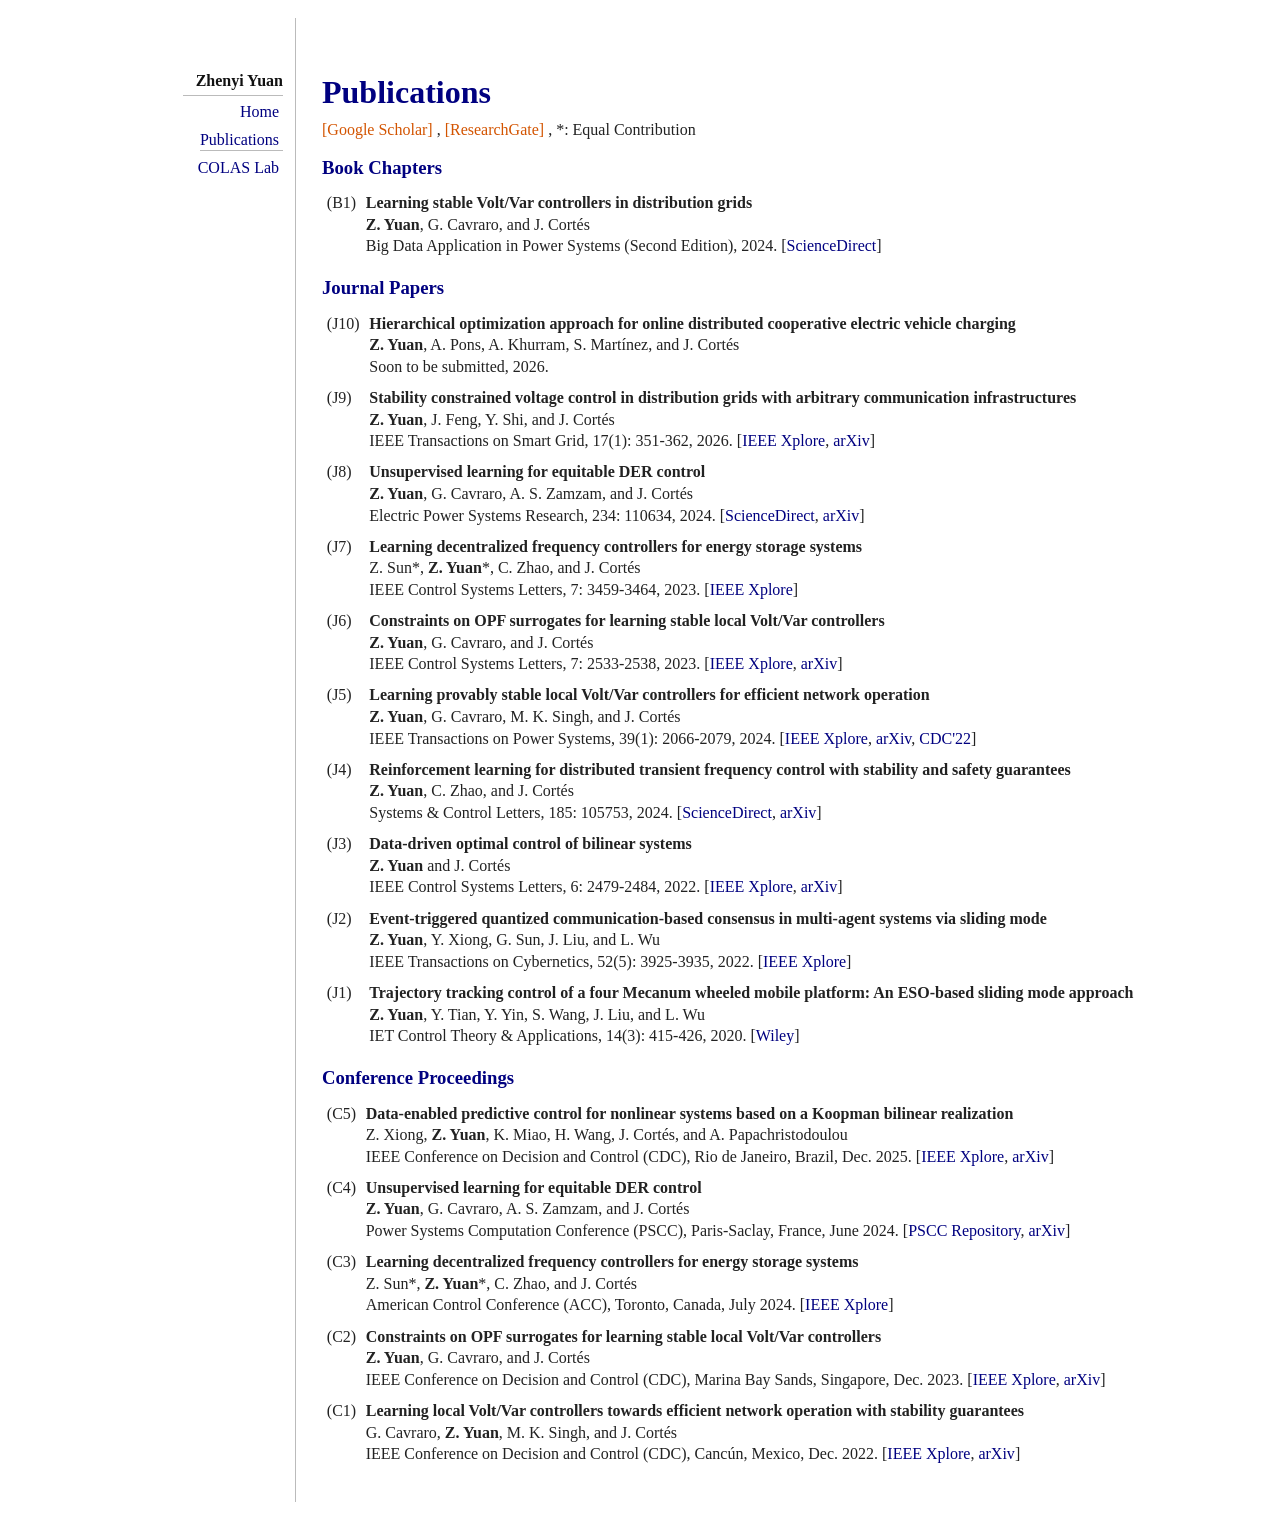
==== publications.html @ 8fca3bff "COLAS" ====
<!DOCTYPE html PUBLIC "-//W3C//DTD XHTML 1.1//EN"
  "http://www.w3.org/TR/xhtml11/DTD/xhtml11.dtd">
<html xmlns="http://www.w3.org/1999/xhtml" xml:lang="en">
<head>
<meta name="generator" content="jemdoc, see http://jemdoc.jaboc.net/" />
<meta http-equiv="Content-Type" content="text/html;charset=utf-8" />
<link rel="stylesheet" href="jemdoc.css" type="text/css" />
<title>Zhenyi Yuan's Homepage </title>
<link rel="shortcut icon" href="hkust.png" >
</head>
<body>
<table summary="Table for page layout." id="tlayout">
<tr valign="top">
<td id="layout-menu">
<div class="menu-category">Zhenyi Yuan</div>
<div class="menu-item"><a href="index.html">Home</a></div>
<div class="menu-item"><a href="publications.html" class="current">Publications</a></div>
<div class="menu-item"><a href="team.html">COLAS Lab</a></div>
</td>
<td id="layout-content">
<div id="toptitle">
<h1>Publications </h1>
</div>

<p>
<span class="publink">
  <a href="https://scholar.google.com/citations?user=M7i0_74AAAAJ&hl=en" target=&ldquo;blank&rdquo;>[Google Scholar]</a>
</span>,
<span class="publink">
<a href="https://www.researchgate.net/profile/Zhenyi-Yuan" target=&ldquo;blank&rdquo;>[ResearchGate]</a>
</span>,
*: Equal Contribution
</p>

<h3>Book Chapters</h3>
<table id="chapters">
<tr><td>(B1) </td><td> <b>Learning stable Volt/Var controllers in distribution grids</b> <br /><b>Z. Yuan</b>, G. Cavraro, and J. Cortés <br />
Big Data Application in Power Systems (Second Edition), 2024. [<a href="https://www.sciencedirect.com/science/article/pii/B978044321524700013X" target="blank">ScienceDirect</a>] </td></tr>

</table>


<h3>Journal Papers</h3>
<table id="journals-accepted">
<tr><td> (J10) </td><td class="c2"> <b>Hierarchical optimization approach for online distributed cooperative electric vehicle charging</b> <br/> 
<b>Z. Yuan</b>, A. Pons, A. Khurram, S. Martínez, and J. Cortés  <br />
Soon to be submitted, 2026.
</td></tr>

<tr><td> (J9) </td><td class="c2"> <b>Stability constrained voltage control in distribution grids with arbitrary communication infrastructures</b> <br/> 
<b>Z. Yuan</b>, J. Feng, Y. Shi, and J. Cortés  <br />
IEEE Transactions on Smart Grid, 17(1): 351-362, 2026. [<a href="https://ieeexplore.ieee.org/document/11164977" target="blank">IEEE Xplore</a>, <a href="https://arxiv.org/abs/2507.18158" target=&ldquo;blank&rdquo;>arXiv</a>] 
</td></tr>

<tr><td> (J8) </td><td class="c2"> <b>Unsupervised learning for equitable DER control</b> <br/> 
<b>Z. Yuan</b>, G. Cavraro, A. S. Zamzam, and J. Cortés  <br />
Electric Power Systems Research, 234: 110634, 2024. [<a href="https://www.sciencedirect.com/science/article/abs/pii/S0378779624005200" target="blank">ScienceDirect</a>, <a href="https://arxiv.org/abs/2403.11068" target="blank">arXiv</a>] 
</td></tr>

<tr><td> (J7) </td><td class="c2"> <b>Learning decentralized frequency controllers for energy storage systems</b> <br/> 
Z. Sun*, <b>Z. Yuan</b>*, C. Zhao, and J. Cortés  <br />
IEEE Control Systems Letters, 7: 3459-3464, 2023. [<a href="https://ieeexplore.ieee.org/abstract/document/10315186/" target="blank">IEEE Xplore</a>]
</td></tr>

<tr><td> (J6) </td><td class="c2"> <b>Constraints on OPF surrogates for learning stable local Volt/Var controllers</b> <br/> 
<b>Z. Yuan</b>, G. Cavraro, and J. Cortés  <br />
IEEE Control Systems Letters, 7: 2533-2538, 2023. [<a href="https://ieeexplore.ieee.org/abstract/document/10158325" target="blank">IEEE Xplore</a>, <a href="https://arxiv.org/abs/2306.04464" target="blank">arXiv</a>]
</td></tr>

<tr><td> (J5) </td><td class="c2"> <b>Learning provably stable local Volt/Var controllers for efficient network operation</b> <br/> 
<b>Z. Yuan</b>, G. Cavraro, M. K. Singh, and J. Cortés  <br />
IEEE Transactions on Power Systems, 39(1): 2066-2079, 2024. [<a href="https://ieeexplore.ieee.org/abstract/document/10106014" target="blank">IEEE Xplore</a>, <a href="https://arxiv.org/abs/2209.12956" target="blank">arXiv</a>, <a href="https://ieeexplore.ieee.org/abstract/document/9992647" target="blank">CDC'22</a>] 
</td></tr>

<tr><td> (J4) </td><td class="c2"> <b>Reinforcement learning for distributed transient frequency control with stability and safety guarantees</b> <br/> 
<b>Z. Yuan</b>, C. Zhao, and J. Cortés  <br />
Systems & Control Letters, 185: 105753, 2024. [<a href="https://www.sciencedirect.com/science/article/abs/pii/S0167691124000410" target="blank">ScienceDirect</a>, <a href="https://arxiv.org/abs/2207.03329" target="blank">arXiv</a>] 
</td></tr>

<tr><td> (J3) </td><td class="c2"> <b>Data-driven optimal control of bilinear systems</b> <br/> 
<b>Z. Yuan</b> and J. Cortés  <br />
IEEE Control Systems Letters, 6: 2479-2484, 2022. [<a href="https://ieeexplore.ieee.org/abstract/document/9749761" target="blank">IEEE Xplore</a>, <a href="https://arxiv.org/abs/2112.15510" target="blank">arXiv</a>] 
</td></tr>

<tr><td> (J2) </td><td class="c2"> <b>Event-triggered quantized communication-based consensus in multi-agent systems via sliding mode</b> <br/> 
<b>Z. Yuan</b>, Y. Xiong, G. Sun, J. Liu, and L. Wu  <br />
IEEE Transactions on Cybernetics, 52(5): 3925-3935, 2022. [<a href="https://ieeexplore.ieee.org/abstract/document/9205235" target="blank">IEEE Xplore</a>]
</td></tr>

<tr><td> (J1) </td><td class="c2"> <b>Trajectory tracking control of a four Mecanum wheeled mobile platform: An ESO-based sliding mode approach</b> <br/> 
<b>Z. Yuan</b>, Y. Tian, Y. Yin, S. Wang, J. Liu, and L. Wu  <br />
IET Control Theory & Applications, 14(3): 415-426, 2020. [<a href="https://ietresearch.onlinelibrary.wiley.com/doi/full/10.1049/iet-cta.2018.6127" target="blank">Wiley</a>]
</td></tr>

</table>


<h3>Conference Proceedings</h3>
<table id="conferences">

<tr><td>(C5) </td><td>  <b>Data-enabled predictive control for nonlinear systems based on a Koopman bilinear realization</b> <br />
Z. Xiong, <b>Z. Yuan</b>, K. Miao, H. Wang, J. Cortés, and A. Papachristodoulou <br />
IEEE Conference on Decision and Control (CDC), Rio de Janeiro, Brazil, Dec. 2025. [<a href="https://ieeexplore.ieee.org/document/11312522" target="blank">IEEE Xplore</a>, <a href="https://arxiv.org/pdf/2505.03346" target=&ldquo;blank&rdquo;>arXiv</a>] 
</td></tr>

<tr><td>(C4) </td><td>  <b>Unsupervised learning for equitable DER control</b> <br />
<b>Z. Yuan</b>, G. Cavraro, A. S. Zamzam, and J. Cortés <br />
Power Systems Computation Conference (PSCC), Paris-Saclay, France, June 2024.
[<a href="https://pscc-central.epfl.ch/repo/papers/2024/2024_908.pdf" target="blank">PSCC Repository</a>, <a href="https://arxiv.org/abs/2403.11068" target="blank">arXiv</a>]
</td></tr>

<tr><td>(C3) </td><td>  <b>Learning decentralized frequency controllers for energy storage systems</b> <br />
Z. Sun*, <b>Z. Yuan</b>*, C. Zhao, and J. Cortés  <br />
American Control Conference (ACC), Toronto, Canada, July 2024. [<a href="https://ieeexplore.ieee.org/abstract/document/10315186/" target="blank">IEEE Xplore</a>] 
</td></tr>

<tr><td>(C2) </td><td>  <b>Constraints on OPF surrogates for learning stable local Volt/Var controllers</b> <br />
<b>Z. Yuan</b>, G. Cavraro, and J. Cortés <br />
IEEE Conference on Decision and Control (CDC), Marina Bay Sands, Singapore, Dec. 2023. [<a href="https://ieeexplore.ieee.org/abstract/document/10158325" target="blank">IEEE Xplore</a>, <a href="https://arxiv.org/abs/2306.04464" target="blank">arXiv</a>]
</td></tr>

<tr><td>(C1) </td><td>  <b>Learning local Volt/Var controllers towards efficient network operation with stability guarantees</b> <br />
G. Cavraro, <b>Z. Yuan</b>, M. K. Singh, and J. Cortés <br />
IEEE Conference on Decision and Control (CDC), Cancún, Mexico, Dec. 2022. [<a href="https://ieeexplore.ieee.org/abstract/document/9992647" target="blank">IEEE Xplore</a>, <a href="https://arxiv.org/abs/2208.09117" target="blank">arXiv</a>]  </td></tr>

</table>


</td>
</tr>

<div id="footer">
<div id="footer-text">
Page generated 2025-10-17 07:30:43 CEST, by <a href="https://github.com/wsshin/jemdoc_mathjax" target="blank">jemdoc+MathJax</a>.
</div>
</div>
</table>
</body>
</html>
---- jemdoc.css ----
/* --- Jemdoc CSS (cleaned & minimal) --- */

/* Global reset */
html { box-sizing: border-box; }
*, *:before, *:after { box-sizing: inherit; }

body {
  margin: 0;
  padding-bottom: 8px;
  background: #fff;
  color: #222;
  /* font-family: -apple-system, BlinkMacSystemFont, "Segoe UI", Roboto, sans-serif; */
  font-family: Palatino, "Palatino Linotype", Book Antiqua, Georgia, serif; 
  font-size: 16px;
  line-height: 1.35;
}

/* Top title */
div#toptitle,
div#toptitle h1 {
  border-bottom: none; /* no lines under main title */
}

/* Grid layout */
table#tlayout {
  border: none;
  border-collapse: separate;
  background: #fff;
  width: 100%;
}

/* Sidebar menu */
#layout-menu {
  min-width: 240px;
  background: #fff;                /* plain white */
  border-right: 1px solid #bbb;    /* medium divider line */
  vertical-align: top;
  white-space: nowrap;
  text-align: right;               /* right align items */
  padding: 0.75rem 12px;
}

/* Sidebar categories */
div.menu-category {
  display: inline-block;           /* underline only under text */
  font-weight: 700;
  margin-top: 2.5rem;
  padding-bottom: 0.2rem;
  border-bottom: 1px solid #bbb;
  color: #111;
  width: 100px;   /* control underline length */
}

/* Sidebar items */
div.menu-item {
  margin: 0.35rem 0;
}

#layout-menu a {
  display: inline-block;
  padding-right: 4px;              /* breathing room from border */
  color: #000080;
  text-decoration: none;
}
#layout-menu a:hover {
  text-decoration: underline;
}
#layout-menu a.current {
  border-bottom: 1px solid #bbb;
}

/* Main content */
#layout-content {
  background: #fff;
  border: none;
  vertical-align: top;
  text-align: justify;
  padding: 2.5rem 1.5rem 2rem;     /* extra top padding */
  max-width: 800px;                /* limit width */
}

/* Headings */
h1, h2, h3 {
  color: #000080;
  margin: 0.7rem 0 0.35rem;
  line-height: 1.1;
  padding: 0.35rem 0 0.2rem;
  border-bottom: none;             /* no underlines */
}

/* Paragraphs & lists */
p { margin: 0 0 0.75rem; }

ul, ol {
  margin: 0.25rem 0 0.5rem;   /* tighten top/bottom around lists */
  padding-left: 1.2rem;
}

ul li, ol li {
  margin-bottom: 0.2rem;      /* tighter gap between bullets */
}

li p {
  margin: 0.1rem;                  /* remove paragraph margin inside list items */
}

li ul, li ol { margin-top: 0.15rem; }
p + ul, p + ol { margin-top: -0.3rem; }

/* Content links */
a { color: #000080; text-decoration: none; }
a:hover { text-decoration: underline; }

/* Tables & code */
table {
  border-collapse: collapse;
  margin: 1rem 0;              /* space around the table */
}
th, td {
  padding: 0.3rem 0.3rem;      /* smaller padding inside cells */
  text-align: left;
  vertical-align: top;
}

pre, tt {
  font-family: Menlo, Consolas, ui-monospace, monospace;
  font-size: 90%;
}

tt {
  background: #ffffdd;
}

/* 1) Tighten ALL tables in the content area */
#layout-content table {
  margin-top: 0rem !important;
  margin-bottom: 0rem !important;
}

/* 2) If your fork wraps table blocks, tighten common wrappers */
#layout-content .tableblock,
#layout-content .infoblock,
#layout-content .codeblock,
#layout-content .blockcontent,
#layout-content .block {
  margin-top: 0rem !important;
  margin-bottom: 0rem !important;
  padding-top: 0 !important;
  padding-bottom: 0 !important;
}

/* 3) When a heading is followed directly by a table/block, remove the gap */
#layout-content h1 + table,
#layout-content h2 + table,
#layout-content h3 + table,
#layout-content h1 + .tableblock,
#layout-content h2 + .tableblock,
#layout-content h3 + .tableblock,
#layout-content h1 + .block,
#layout-content h2 + .block,
#layout-content h3 + .block {
  margin-top: 0rem !important;
}

/* Images */
img { border: none; max-width: 100%; height: auto; }
img.portrait {
  float: right;
  margin: 0.2rem 0 1rem 1rem;
  width: 220px;
  border-radius: 6px;
}

/* Footer */
div#footer { display: none; }

/* Print */
@media print {
  #layout-menu { display: none; }
}


/* clamp line length for common blocks */
#layout-content > p,
#layout-content > ul,
#layout-content > ol,
#layout-content > pre,
#layout-content > table,
#layout-content > h1,
#layout-content > h2,
#layout-content > h3,
#layout-content > div:not(#toptitle) {
  max-width: 1000px;
  margin-right: auto;    /* creates right-side white space */
  margin-left: 0;        /* keep aligned to sidebar */
}

/* Special link color */
.publink a {
  color: #d35400;
}

.publink a:hover {
  color: #e67e22;
}

#journals-submitted td:nth-child(2) {
  text-align: justify;
}

#journals-accepted td:nth-child(2) {
  text-align: justify;
}

#conferences td:nth-child(2) {
  text-align: justify;
}


details {
  width: 1000px;
}
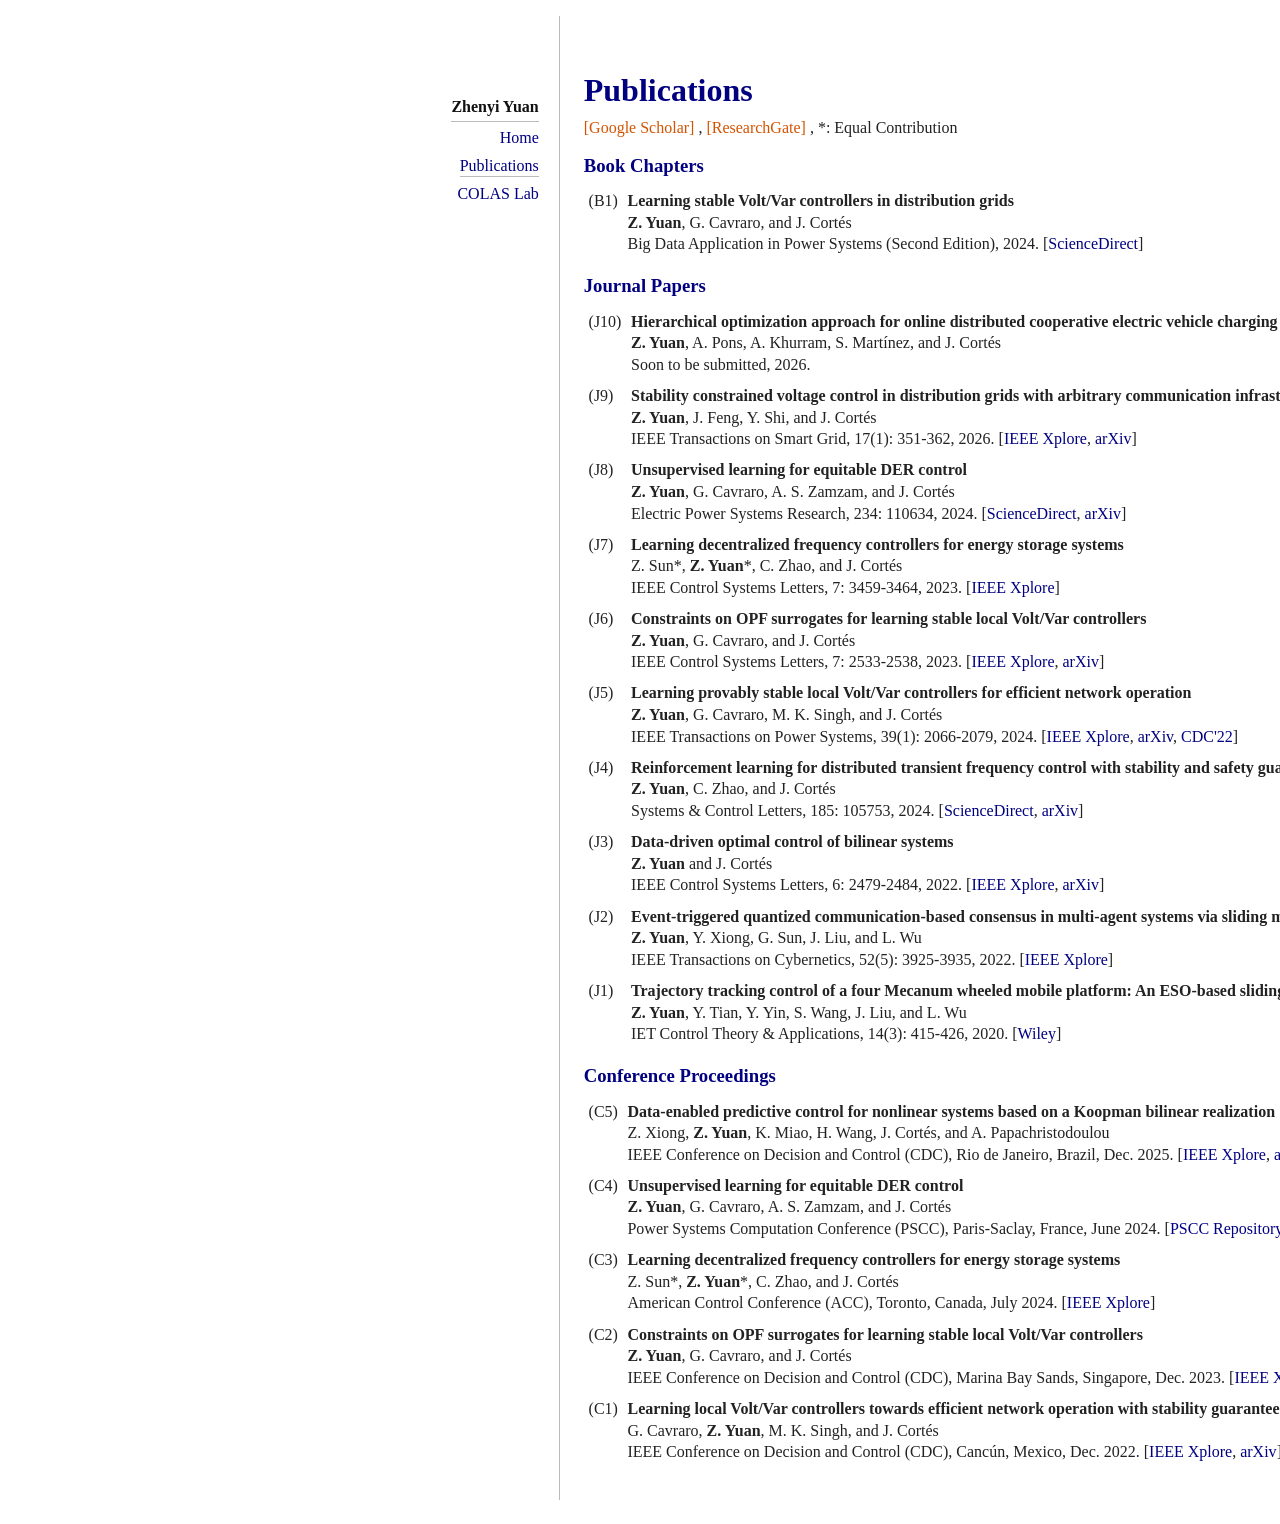
==== commit ad991c2c: "template updates" ====
--- a/publications.html
+++ b/publications.html
@@ -7,7 +7,7 @@
 <meta http-equiv="Content-Type" content="text/html;charset=utf-8" />
 <link rel="stylesheet" href="jemdoc.css" type="text/css" />
 <title>Zhenyi Yuan's Homepage </title>
-<link rel="shortcut icon" href="hkust.png" >
+<link rel="shortcut icon" href="myicon.ico" >
 </head>
 <body>
 <table summary="Table for page layout." id="tlayout">
@@ -126,15 +126,5 @@
 
 </table>
 
-
-</td>
-</tr>
-
-<div id="footer">
-<div id="footer-text">
-Page generated 2025-10-17 07:30:43 CEST, by <a href="https://github.com/wsshin/jemdoc_mathjax" target="blank">jemdoc+MathJax</a>.
-</div>
-</div>
-</table>
 </body>
 </html>
--- a/jemdoc.css
+++ b/jemdoc.css
@@ -23,21 +23,22 @@
 
 /* Grid layout */
 table#tlayout {
-  border: none;
-  border-collapse: separate;
-  background: #fff;
-  width: 100%;
+  table-layout: fixed;         /* This is the most important line */
+  width: 1400px;               /* Set a total fixed width for the website */
+  margin-left: 300px;          /* This sets the fixed distance from the left edge */
+  margin-right: auto;
+  border-collapse: collapse;
 }
 
 /* Sidebar menu */
 #layout-menu {
-  min-width: 240px;
+  width: 250px;
   background: #fff;                /* plain white */
   border-right: 1px solid #bbb;    /* medium divider line */
   vertical-align: top;
   white-space: nowrap;
   text-align: right;               /* right align items */
-  padding: 0.75rem 12px;
+  padding: 2.5rem 20px 0 0;
 }
 
 /* Sidebar categories */
@@ -48,7 +49,7 @@
   padding-bottom: 0.2rem;
   border-bottom: 1px solid #bbb;
   color: #111;
-  width: 100px;   /* control underline length */
+  width: 100 px;   /* control underline length */
 }
 
 /* Sidebar items */
@@ -58,7 +59,7 @@
 
 #layout-menu a {
   display: inline-block;
-  padding-right: 4px;              /* breathing room from border */
+  padding-right: 4 px;              /* breathing room from border */
   color: #000080;
   text-decoration: none;
 }
@@ -76,7 +77,7 @@
   vertical-align: top;
   text-align: justify;
   padding: 2.5rem 1.5rem 2rem;     /* extra top padding */
-  max-width: 800px;                /* limit width */
+  width: 1100px;                /* limit width */
 }
 
 /* Headings */
@@ -167,12 +168,17 @@
 img.portrait {
   float: right;
   margin: 0.2rem 0 1rem 1rem;
-  width: 220px;
+  width: 220 px;
   border-radius: 6px;
 }
 
 /* Footer */
-div#footer { display: none; }
+div#footer { 
+  display: block;        /* This makes it visible again */
+  padding: 2rem 0rem;  /* Adds some space so it's not cramped */
+  color: #777;           /* Makes it a subtle grey (optional) */
+  font-size: 0.85rem;    /* Makes the text slightly smaller (optional) */
+}
 
 /* Print */
 @media print {
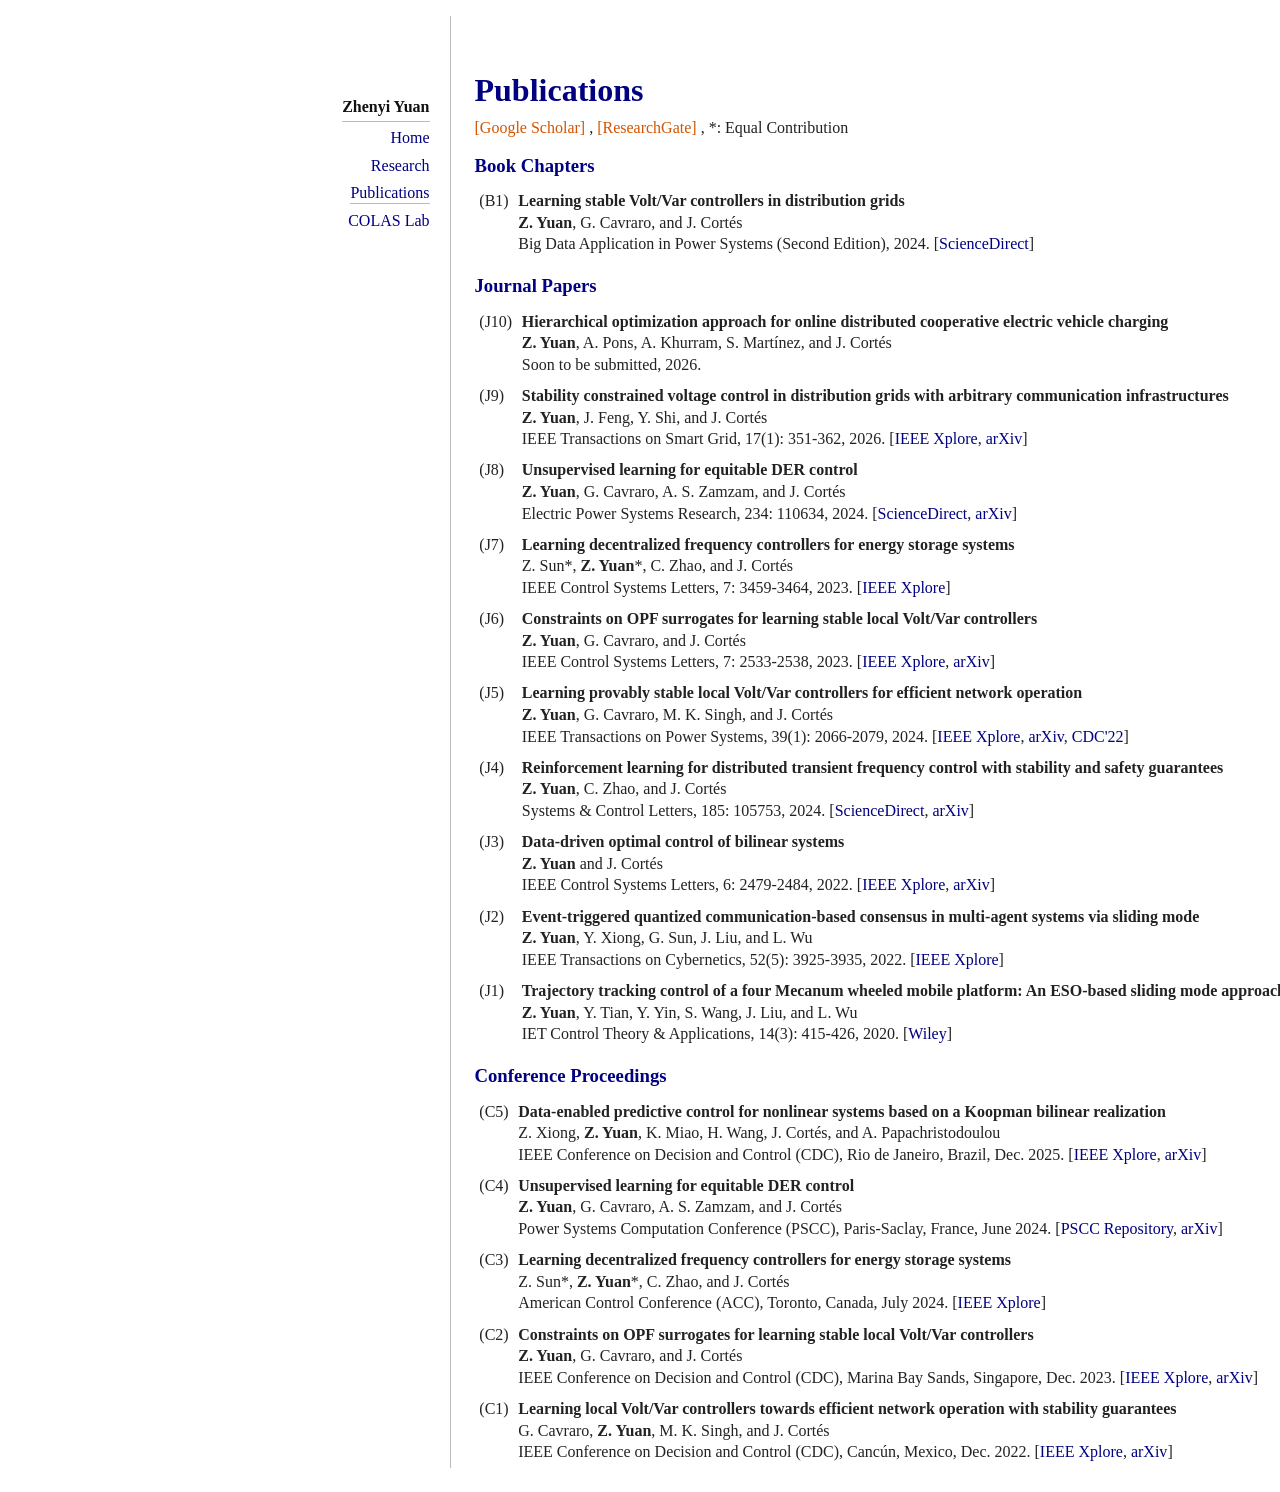
==== commit 752ac4cf: "Add research page" ====
--- a/publications.html
+++ b/publications.html
@@ -15,6 +15,7 @@
 <td id="layout-menu">
 <div class="menu-category">Zhenyi Yuan</div>
 <div class="menu-item"><a href="index.html">Home</a></div>
+<div class="menu-item"><a href="research.html">Research</a></div>
 <div class="menu-item"><a href="publications.html" class="current">Publications</a></div>
 <div class="menu-item"><a href="team.html">COLAS Lab</a></div>
 </td>
--- a/jemdoc.css
+++ b/jemdoc.css
@@ -24,8 +24,8 @@
 /* Grid layout */
 table#tlayout {
   table-layout: fixed;         /* This is the most important line */
-  width: 1400px;               /* Set a total fixed width for the website */
-  margin-left: 300px;          /* This sets the fixed distance from the left edge */
+  width: 1200px;               /* Set a total fixed width for the website */
+  margin-left: 200px;          /* This sets the fixed distance from the left edge */
   margin-right: auto;
   border-collapse: collapse;
 }
@@ -76,7 +76,7 @@
   border: none;
   vertical-align: top;
   text-align: justify;
-  padding: 2.5rem 1.5rem 2rem;     /* extra top padding */
+  padding: 2.5rem 1.5rem 0rem;     /* extra top padding */
   width: 1100px;                /* limit width */
 }
 
@@ -226,3 +226,52 @@
 details {
   width: 1000px;
 }
+
+/* Research topics */
+.topic-nav {
+  margin: 1rem 0 1.4rem;
+  padding: 0.75rem 1rem;
+  background: #f7f7fb;
+  border-left: 3px solid #000080;
+}
+
+.topic-nav p {
+  margin: 0;
+}
+
+.research-topic {
+  margin-bottom: 1.6rem;
+}
+
+.research-topic > h2 {
+  margin-top: 1.25rem;
+}
+
+.research-topic > h3 {
+  color: #444;
+  font-size: 1rem;
+  margin-top: 0.75rem;
+}
+
+table.research-work {
+  width: 100%;
+  margin: 0.1rem 0 0.6rem !important;
+}
+
+table.research-work td {
+  padding: 0.32rem 0.3rem 0.32rem 0;
+}
+
+table.research-work td:first-child {
+  width: 3.2rem;
+  color: #000080;
+  font-weight: 700;
+  white-space: nowrap;
+}
+
+.research-note {
+  margin: 0.5rem 0 0.8rem;
+  padding: 0.7rem 0.9rem;
+  background: #f7f7fb;
+  border-left: 3px solid #bbb;
+}
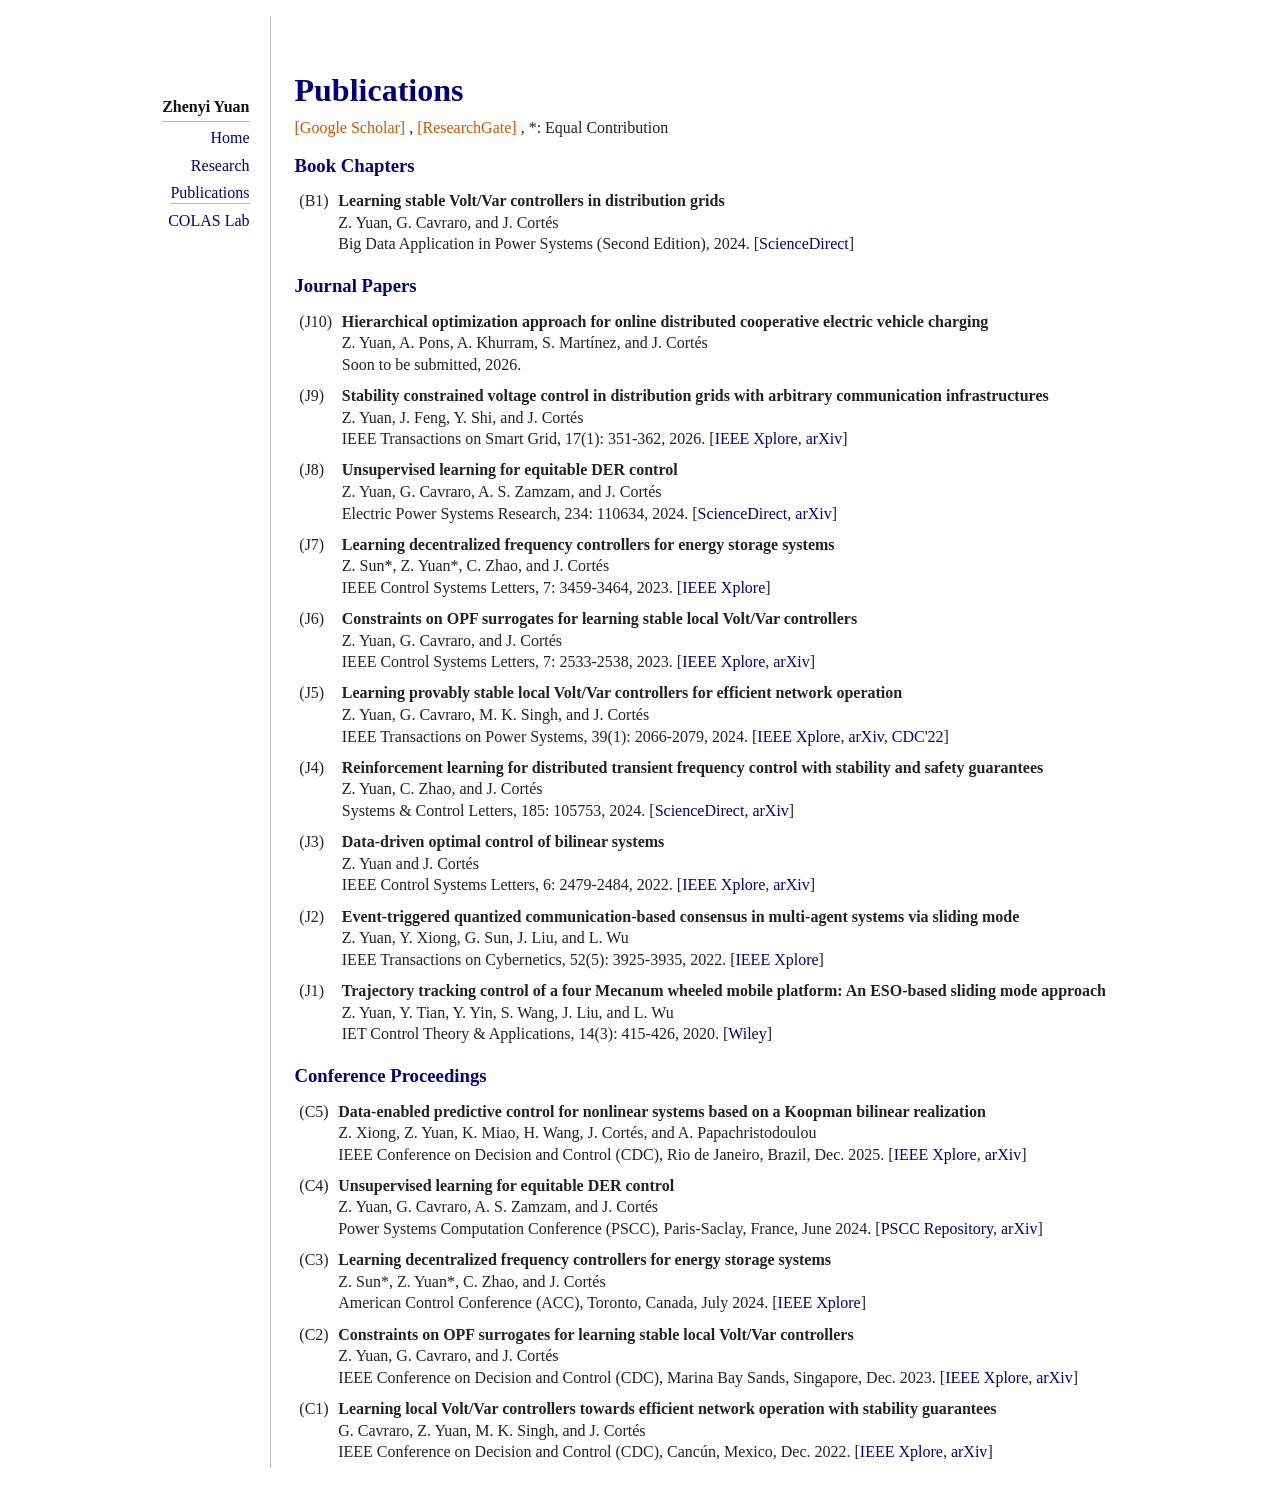
==== commit fe727856: "Update" ====
--- a/publications.html
+++ b/publications.html
@@ -36,7 +36,7 @@
 
 <h3>Book Chapters</h3>
 <table id="chapters">
-<tr><td>(B1) </td><td> <b>Learning stable Volt/Var controllers in distribution grids</b> <br /><b>Z. Yuan</b>, G. Cavraro, and J. Cortés <br />
+<tr><td>(B1) </td><td> <b>Learning stable Volt/Var controllers in distribution grids</b> <br />Z. Yuan, G. Cavraro, and J. Cortés <br />
 Big Data Application in Power Systems (Second Edition), 2024. [<a href="https://www.sciencedirect.com/science/article/pii/B978044321524700013X" target="blank">ScienceDirect</a>] </td></tr>
 
 </table>
@@ -45,52 +45,52 @@
 <h3>Journal Papers</h3>
 <table id="journals-accepted">
 <tr><td> (J10) </td><td class="c2"> <b>Hierarchical optimization approach for online distributed cooperative electric vehicle charging</b> <br/> 
-<b>Z. Yuan</b>, A. Pons, A. Khurram, S. Martínez, and J. Cortés  <br />
+Z. Yuan, A. Pons, A. Khurram, S. Martínez, and J. Cortés  <br />
 Soon to be submitted, 2026.
 </td></tr>
 
 <tr><td> (J9) </td><td class="c2"> <b>Stability constrained voltage control in distribution grids with arbitrary communication infrastructures</b> <br/> 
-<b>Z. Yuan</b>, J. Feng, Y. Shi, and J. Cortés  <br />
+Z. Yuan, J. Feng, Y. Shi, and J. Cortés  <br />
 IEEE Transactions on Smart Grid, 17(1): 351-362, 2026. [<a href="https://ieeexplore.ieee.org/document/11164977" target="blank">IEEE Xplore</a>, <a href="https://arxiv.org/abs/2507.18158" target=&ldquo;blank&rdquo;>arXiv</a>] 
 </td></tr>
 
 <tr><td> (J8) </td><td class="c2"> <b>Unsupervised learning for equitable DER control</b> <br/> 
-<b>Z. Yuan</b>, G. Cavraro, A. S. Zamzam, and J. Cortés  <br />
+Z. Yuan, G. Cavraro, A. S. Zamzam, and J. Cortés  <br />
 Electric Power Systems Research, 234: 110634, 2024. [<a href="https://www.sciencedirect.com/science/article/abs/pii/S0378779624005200" target="blank">ScienceDirect</a>, <a href="https://arxiv.org/abs/2403.11068" target="blank">arXiv</a>] 
 </td></tr>
 
 <tr><td> (J7) </td><td class="c2"> <b>Learning decentralized frequency controllers for energy storage systems</b> <br/> 
-Z. Sun*, <b>Z. Yuan</b>*, C. Zhao, and J. Cortés  <br />
+Z. Sun*, Z. Yuan*, C. Zhao, and J. Cortés  <br />
 IEEE Control Systems Letters, 7: 3459-3464, 2023. [<a href="https://ieeexplore.ieee.org/abstract/document/10315186/" target="blank">IEEE Xplore</a>]
 </td></tr>
 
 <tr><td> (J6) </td><td class="c2"> <b>Constraints on OPF surrogates for learning stable local Volt/Var controllers</b> <br/> 
-<b>Z. Yuan</b>, G. Cavraro, and J. Cortés  <br />
+Z. Yuan, G. Cavraro, and J. Cortés  <br />
 IEEE Control Systems Letters, 7: 2533-2538, 2023. [<a href="https://ieeexplore.ieee.org/abstract/document/10158325" target="blank">IEEE Xplore</a>, <a href="https://arxiv.org/abs/2306.04464" target="blank">arXiv</a>]
 </td></tr>
 
 <tr><td> (J5) </td><td class="c2"> <b>Learning provably stable local Volt/Var controllers for efficient network operation</b> <br/> 
-<b>Z. Yuan</b>, G. Cavraro, M. K. Singh, and J. Cortés  <br />
+Z. Yuan, G. Cavraro, M. K. Singh, and J. Cortés  <br />
 IEEE Transactions on Power Systems, 39(1): 2066-2079, 2024. [<a href="https://ieeexplore.ieee.org/abstract/document/10106014" target="blank">IEEE Xplore</a>, <a href="https://arxiv.org/abs/2209.12956" target="blank">arXiv</a>, <a href="https://ieeexplore.ieee.org/abstract/document/9992647" target="blank">CDC'22</a>] 
 </td></tr>
 
 <tr><td> (J4) </td><td class="c2"> <b>Reinforcement learning for distributed transient frequency control with stability and safety guarantees</b> <br/> 
-<b>Z. Yuan</b>, C. Zhao, and J. Cortés  <br />
+Z. Yuan, C. Zhao, and J. Cortés  <br />
 Systems & Control Letters, 185: 105753, 2024. [<a href="https://www.sciencedirect.com/science/article/abs/pii/S0167691124000410" target="blank">ScienceDirect</a>, <a href="https://arxiv.org/abs/2207.03329" target="blank">arXiv</a>] 
 </td></tr>
 
 <tr><td> (J3) </td><td class="c2"> <b>Data-driven optimal control of bilinear systems</b> <br/> 
-<b>Z. Yuan</b> and J. Cortés  <br />
+Z. Yuan and J. Cortés  <br />
 IEEE Control Systems Letters, 6: 2479-2484, 2022. [<a href="https://ieeexplore.ieee.org/abstract/document/9749761" target="blank">IEEE Xplore</a>, <a href="https://arxiv.org/abs/2112.15510" target="blank">arXiv</a>] 
 </td></tr>
 
 <tr><td> (J2) </td><td class="c2"> <b>Event-triggered quantized communication-based consensus in multi-agent systems via sliding mode</b> <br/> 
-<b>Z. Yuan</b>, Y. Xiong, G. Sun, J. Liu, and L. Wu  <br />
+Z. Yuan, Y. Xiong, G. Sun, J. Liu, and L. Wu  <br />
 IEEE Transactions on Cybernetics, 52(5): 3925-3935, 2022. [<a href="https://ieeexplore.ieee.org/abstract/document/9205235" target="blank">IEEE Xplore</a>]
 </td></tr>
 
 <tr><td> (J1) </td><td class="c2"> <b>Trajectory tracking control of a four Mecanum wheeled mobile platform: An ESO-based sliding mode approach</b> <br/> 
-<b>Z. Yuan</b>, Y. Tian, Y. Yin, S. Wang, J. Liu, and L. Wu  <br />
+Z. Yuan, Y. Tian, Y. Yin, S. Wang, J. Liu, and L. Wu  <br />
 IET Control Theory & Applications, 14(3): 415-426, 2020. [<a href="https://ietresearch.onlinelibrary.wiley.com/doi/full/10.1049/iet-cta.2018.6127" target="blank">Wiley</a>]
 </td></tr>
 
@@ -101,28 +101,28 @@
 <table id="conferences">
 
 <tr><td>(C5) </td><td>  <b>Data-enabled predictive control for nonlinear systems based on a Koopman bilinear realization</b> <br />
-Z. Xiong, <b>Z. Yuan</b>, K. Miao, H. Wang, J. Cortés, and A. Papachristodoulou <br />
+Z. Xiong, Z. Yuan, K. Miao, H. Wang, J. Cortés, and A. Papachristodoulou <br />
 IEEE Conference on Decision and Control (CDC), Rio de Janeiro, Brazil, Dec. 2025. [<a href="https://ieeexplore.ieee.org/document/11312522" target="blank">IEEE Xplore</a>, <a href="https://arxiv.org/pdf/2505.03346" target=&ldquo;blank&rdquo;>arXiv</a>] 
 </td></tr>
 
 <tr><td>(C4) </td><td>  <b>Unsupervised learning for equitable DER control</b> <br />
-<b>Z. Yuan</b>, G. Cavraro, A. S. Zamzam, and J. Cortés <br />
+Z. Yuan, G. Cavraro, A. S. Zamzam, and J. Cortés <br />
 Power Systems Computation Conference (PSCC), Paris-Saclay, France, June 2024.
 [<a href="https://pscc-central.epfl.ch/repo/papers/2024/2024_908.pdf" target="blank">PSCC Repository</a>, <a href="https://arxiv.org/abs/2403.11068" target="blank">arXiv</a>]
 </td></tr>
 
 <tr><td>(C3) </td><td>  <b>Learning decentralized frequency controllers for energy storage systems</b> <br />
-Z. Sun*, <b>Z. Yuan</b>*, C. Zhao, and J. Cortés  <br />
+Z. Sun*, Z. Yuan*, C. Zhao, and J. Cortés  <br />
 American Control Conference (ACC), Toronto, Canada, July 2024. [<a href="https://ieeexplore.ieee.org/abstract/document/10315186/" target="blank">IEEE Xplore</a>] 
 </td></tr>
 
 <tr><td>(C2) </td><td>  <b>Constraints on OPF surrogates for learning stable local Volt/Var controllers</b> <br />
-<b>Z. Yuan</b>, G. Cavraro, and J. Cortés <br />
+Z. Yuan, G. Cavraro, and J. Cortés <br />
 IEEE Conference on Decision and Control (CDC), Marina Bay Sands, Singapore, Dec. 2023. [<a href="https://ieeexplore.ieee.org/abstract/document/10158325" target="blank">IEEE Xplore</a>, <a href="https://arxiv.org/abs/2306.04464" target="blank">arXiv</a>]
 </td></tr>
 
 <tr><td>(C1) </td><td>  <b>Learning local Volt/Var controllers towards efficient network operation with stability guarantees</b> <br />
-G. Cavraro, <b>Z. Yuan</b>, M. K. Singh, and J. Cortés <br />
+G. Cavraro, Z. Yuan, M. K. Singh, and J. Cortés <br />
 IEEE Conference on Decision and Control (CDC), Cancún, Mexico, Dec. 2022. [<a href="https://ieeexplore.ieee.org/abstract/document/9992647" target="blank">IEEE Xplore</a>, <a href="https://arxiv.org/abs/2208.09117" target="blank">arXiv</a>]  </td></tr>
 
 </table>
--- a/jemdoc.css
+++ b/jemdoc.css
@@ -1,7 +1,11 @@
 /* --- Jemdoc CSS (cleaned & minimal) --- */
 
 /* Global reset */
-html { box-sizing: border-box; }
+html {
+  box-sizing: border-box;
+  overflow-y: scroll;          /* keep page width stable between short and long pages */
+  scrollbar-gutter: stable;    /* reserve the same scrollbar space in modern browsers */
+}
 *, *:before, *:after { box-sizing: inherit; }
 
 body {
@@ -23,10 +27,11 @@
 
 /* Grid layout */
 table#tlayout {
-  table-layout: fixed;         /* This is the most important line */
-  width: 1200px;               /* Set a total fixed width for the website */
-  margin-left: 200px;          /* This sets the fixed distance from the left edge */
-  margin-right: auto;
+  table-layout: fixed;
+  width: calc(100% - 4rem);    /* leave room for fluid, asymmetric margins */
+  max-width: 1300px;           /* allow a little more room for the main content */
+  margin-left: max(1.25rem, calc((100% - 1300px) / 2 - 3rem));
+  margin-right: auto;          /* keep the layout subtly shifted to the left */
   border-collapse: collapse;
 }
 
@@ -77,7 +82,7 @@
   vertical-align: top;
   text-align: justify;
   padding: 2.5rem 1.5rem 0rem;     /* extra top padding */
-  width: 1100px;                /* limit width */
+  width: auto;
 }
 
 /* Headings */
@@ -111,6 +116,17 @@
 /* Content links */
 a { color: #000080; text-decoration: none; }
 a:hover { text-decoration: underline; }
+
+/* Keep contact details icons visually aligned and consistently sized. */
+.contact-icon {
+  display: inline-block;
+  width: 1.25em;
+  margin-right: 0.08em;
+  font-size: 0.95em;
+  line-height: 1;
+  text-align: center;
+  vertical-align: -0.04em;
+}
 
 /* Tables & code */
 table {
@@ -224,7 +240,51 @@
 
 
 details {
-  width: 1000px;
+  width: 100%;
+  max-width: 1000px;
+}
+
+/* Stack the menu above the content on narrow screens. */
+@media screen and (max-width: 760px) {
+  table#tlayout {
+    table-layout: auto;
+    width: calc(100% - 2rem);
+    margin-left: 0.75rem;
+    margin-right: auto;
+  }
+
+  table#tlayout,
+  table#tlayout > tbody,
+  table#tlayout > tbody > tr,
+  #layout-menu,
+  #layout-content {
+    display: block;
+    width: 100%;
+  }
+
+  #layout-menu {
+    padding: 1rem 0 0.8rem;
+    border-right: none;
+    border-bottom: 1px solid #bbb;
+    text-align: left;
+    white-space: normal;
+  }
+
+  div.menu-category {
+    display: block;
+    width: auto;
+    margin-top: 0;
+    margin-bottom: 0.45rem;
+  }
+
+  div.menu-item {
+    display: inline-block;
+    margin: 0.2rem 1rem 0.2rem 0;
+  }
+
+  #layout-content {
+    padding: 1.25rem 0 0;
+  }
 }
 
 /* Research topics */
@@ -269,6 +329,12 @@
   white-space: nowrap;
 }
 
+table.research-presentations td:first-child {
+  width: 4.6rem;
+  color: #666;
+  font-weight: 400;
+}
+
 .research-note {
   margin: 0.5rem 0 0.8rem;
   padding: 0.7rem 0.9rem;
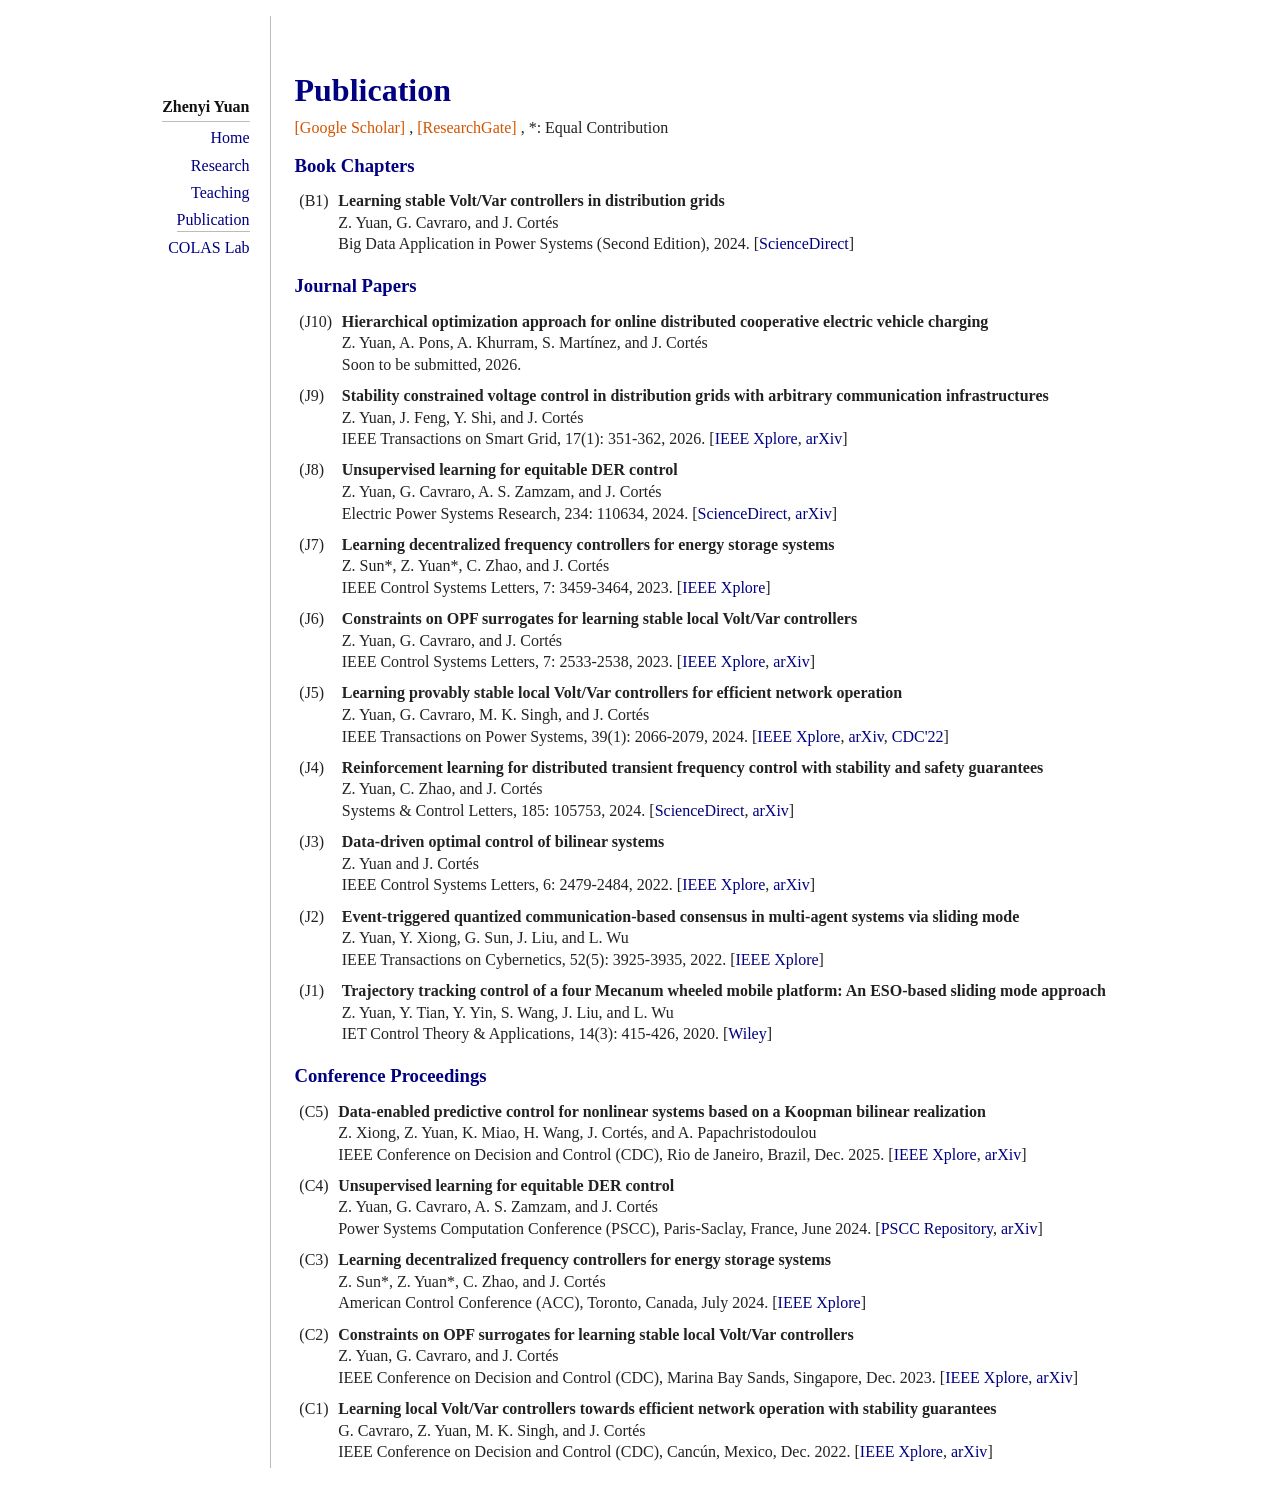
==== commit 1ad1dff9: "Aug" ====
--- a/publications.html
+++ b/publications.html
@@ -16,12 +16,13 @@
 <div class="menu-category">Zhenyi Yuan</div>
 <div class="menu-item"><a href="index.html">Home</a></div>
 <div class="menu-item"><a href="research.html">Research</a></div>
-<div class="menu-item"><a href="publications.html" class="current">Publications</a></div>
+<div class="menu-item"><a href="teaching.html">Teaching</a></div>
+<div class="menu-item"><a href="publications.html" class="current">Publication</a></div>
 <div class="menu-item"><a href="team.html">COLAS Lab</a></div>
 </td>
 <td id="layout-content">
 <div id="toptitle">
-<h1>Publications </h1>
+<h1>Publication</h1>
 </div>
 
 <p>
